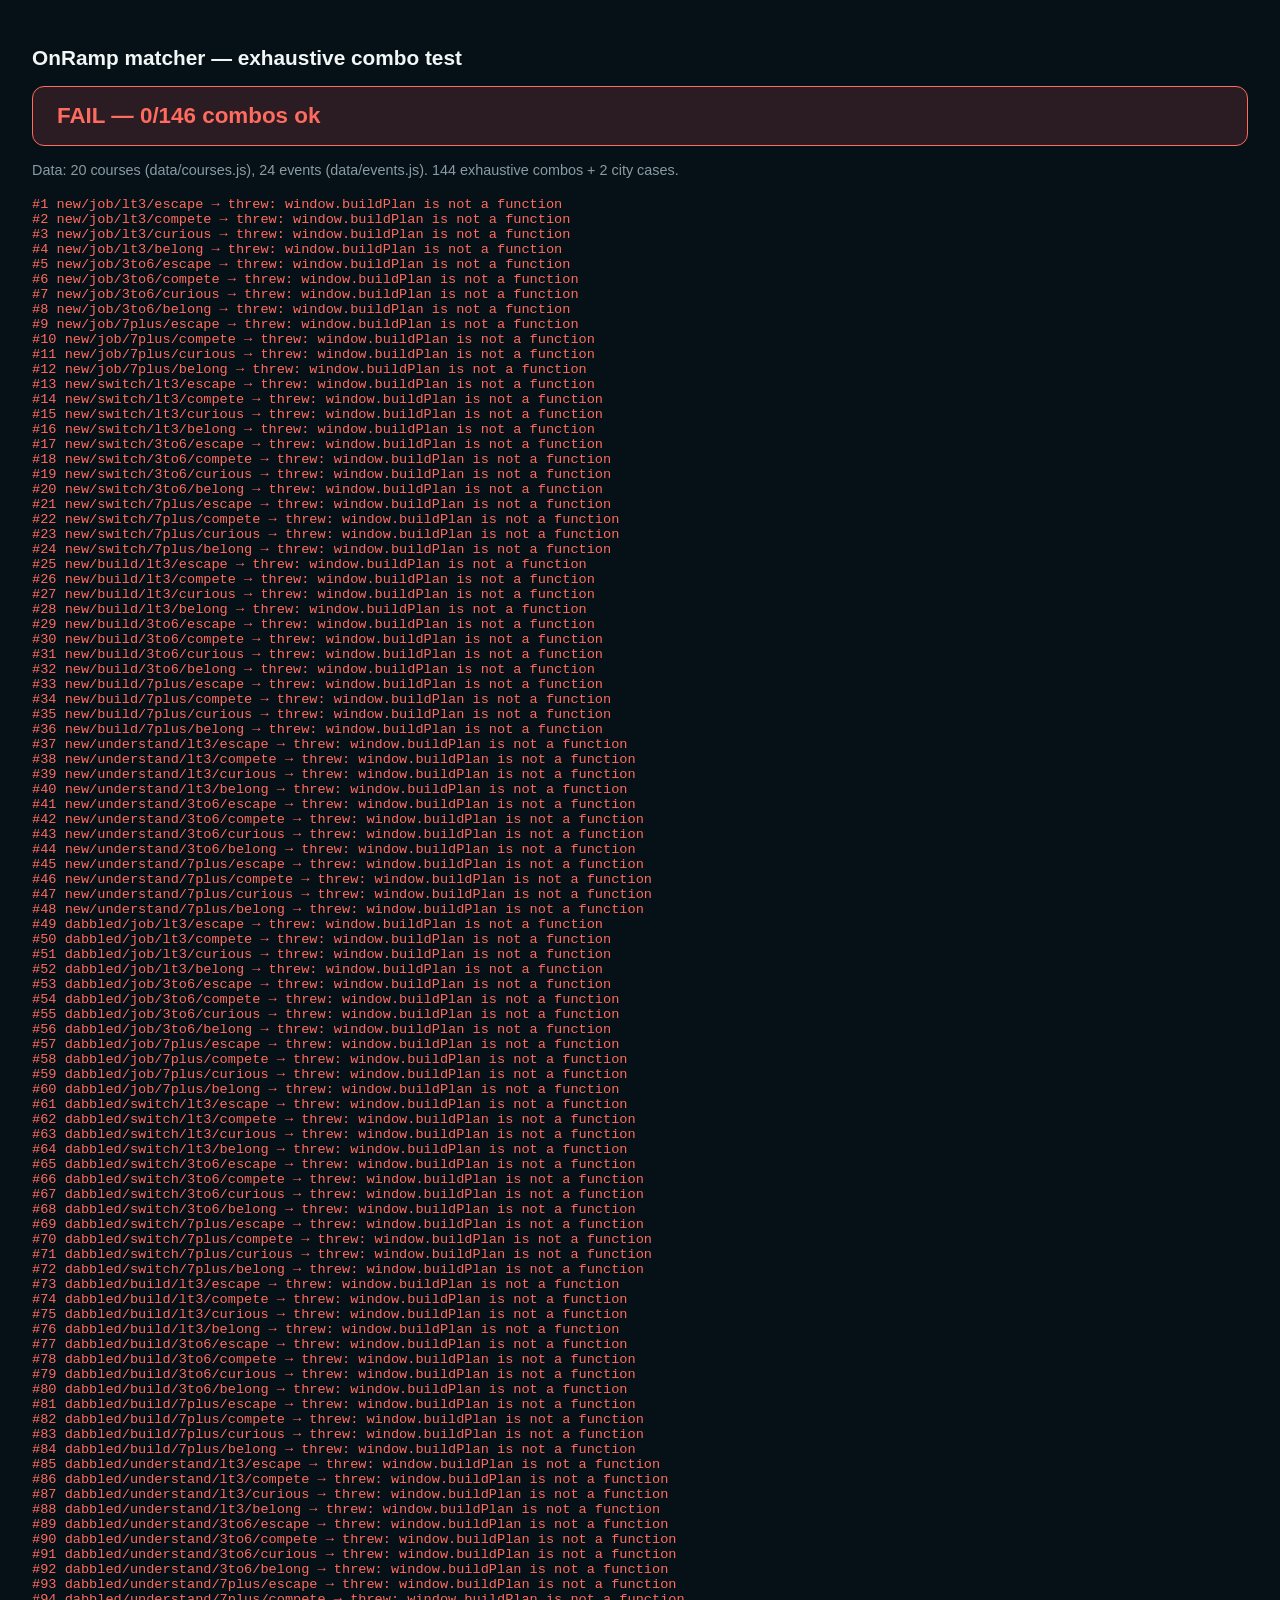
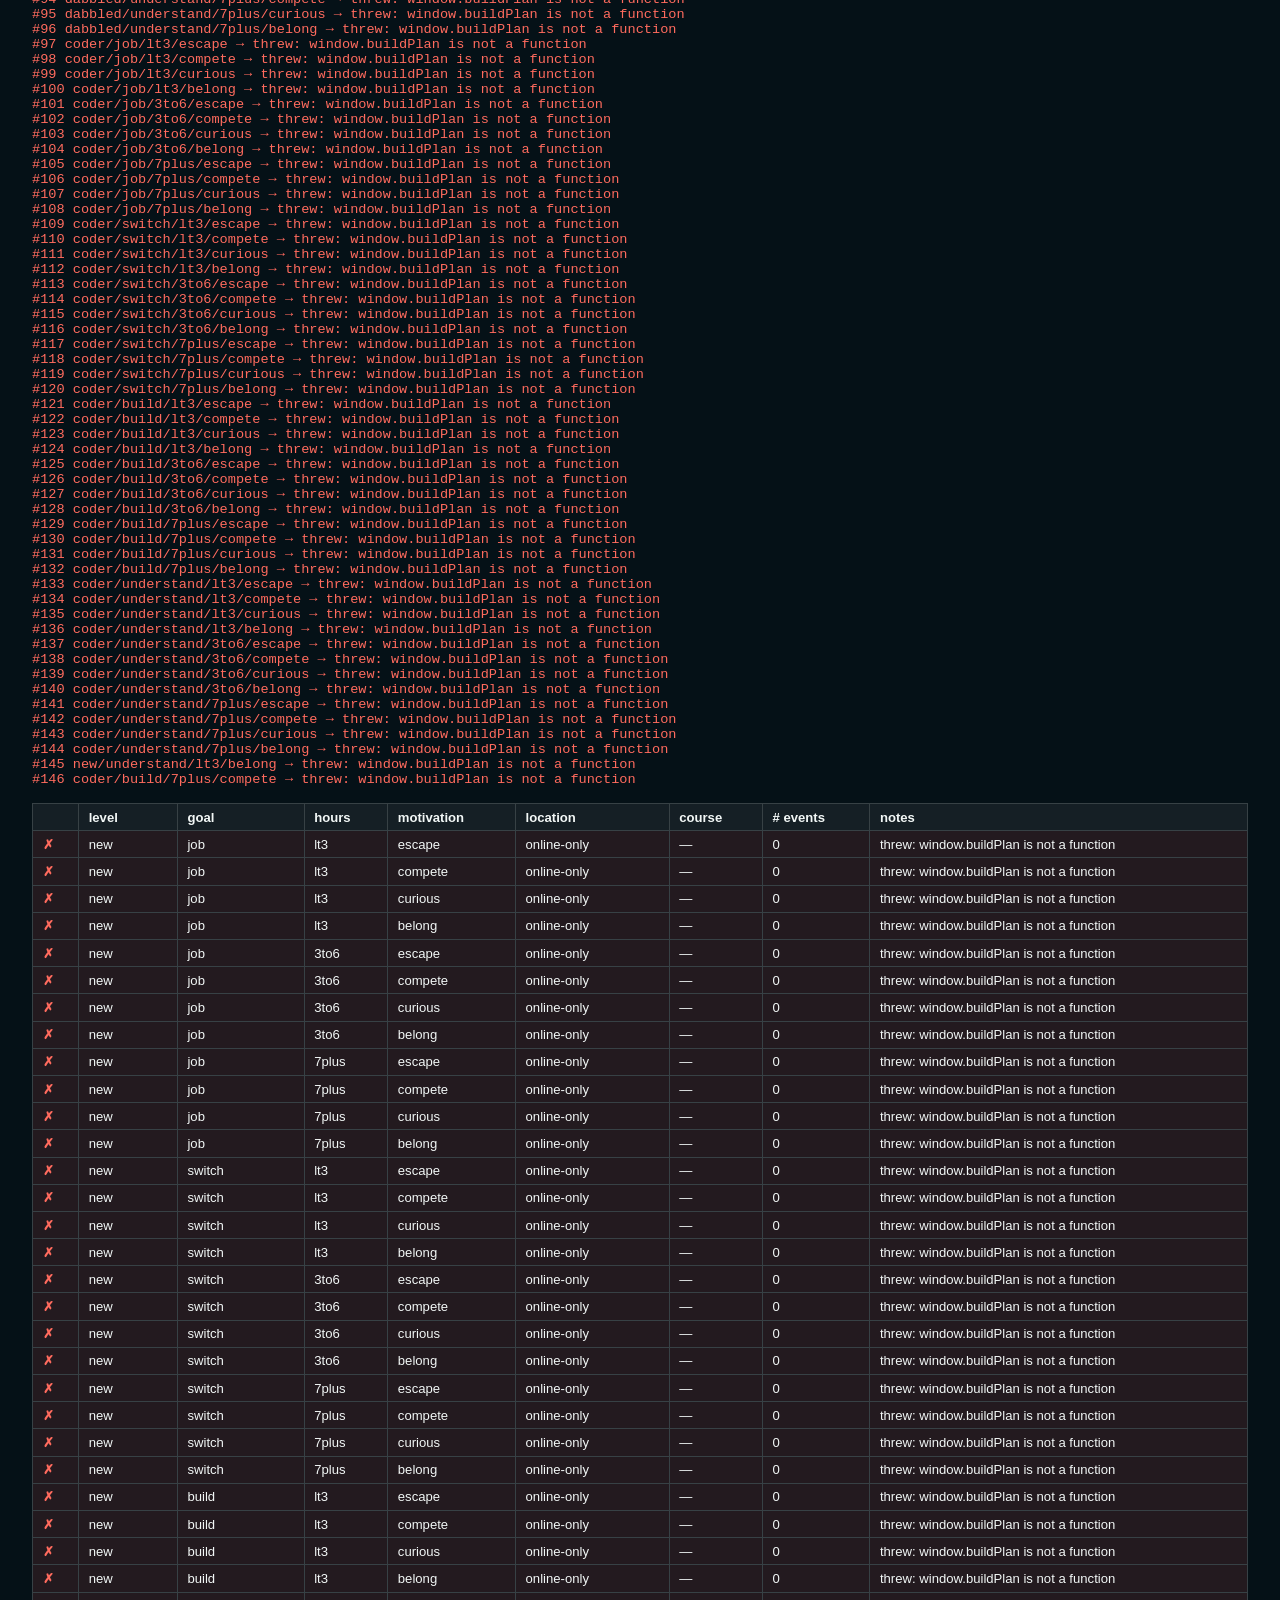
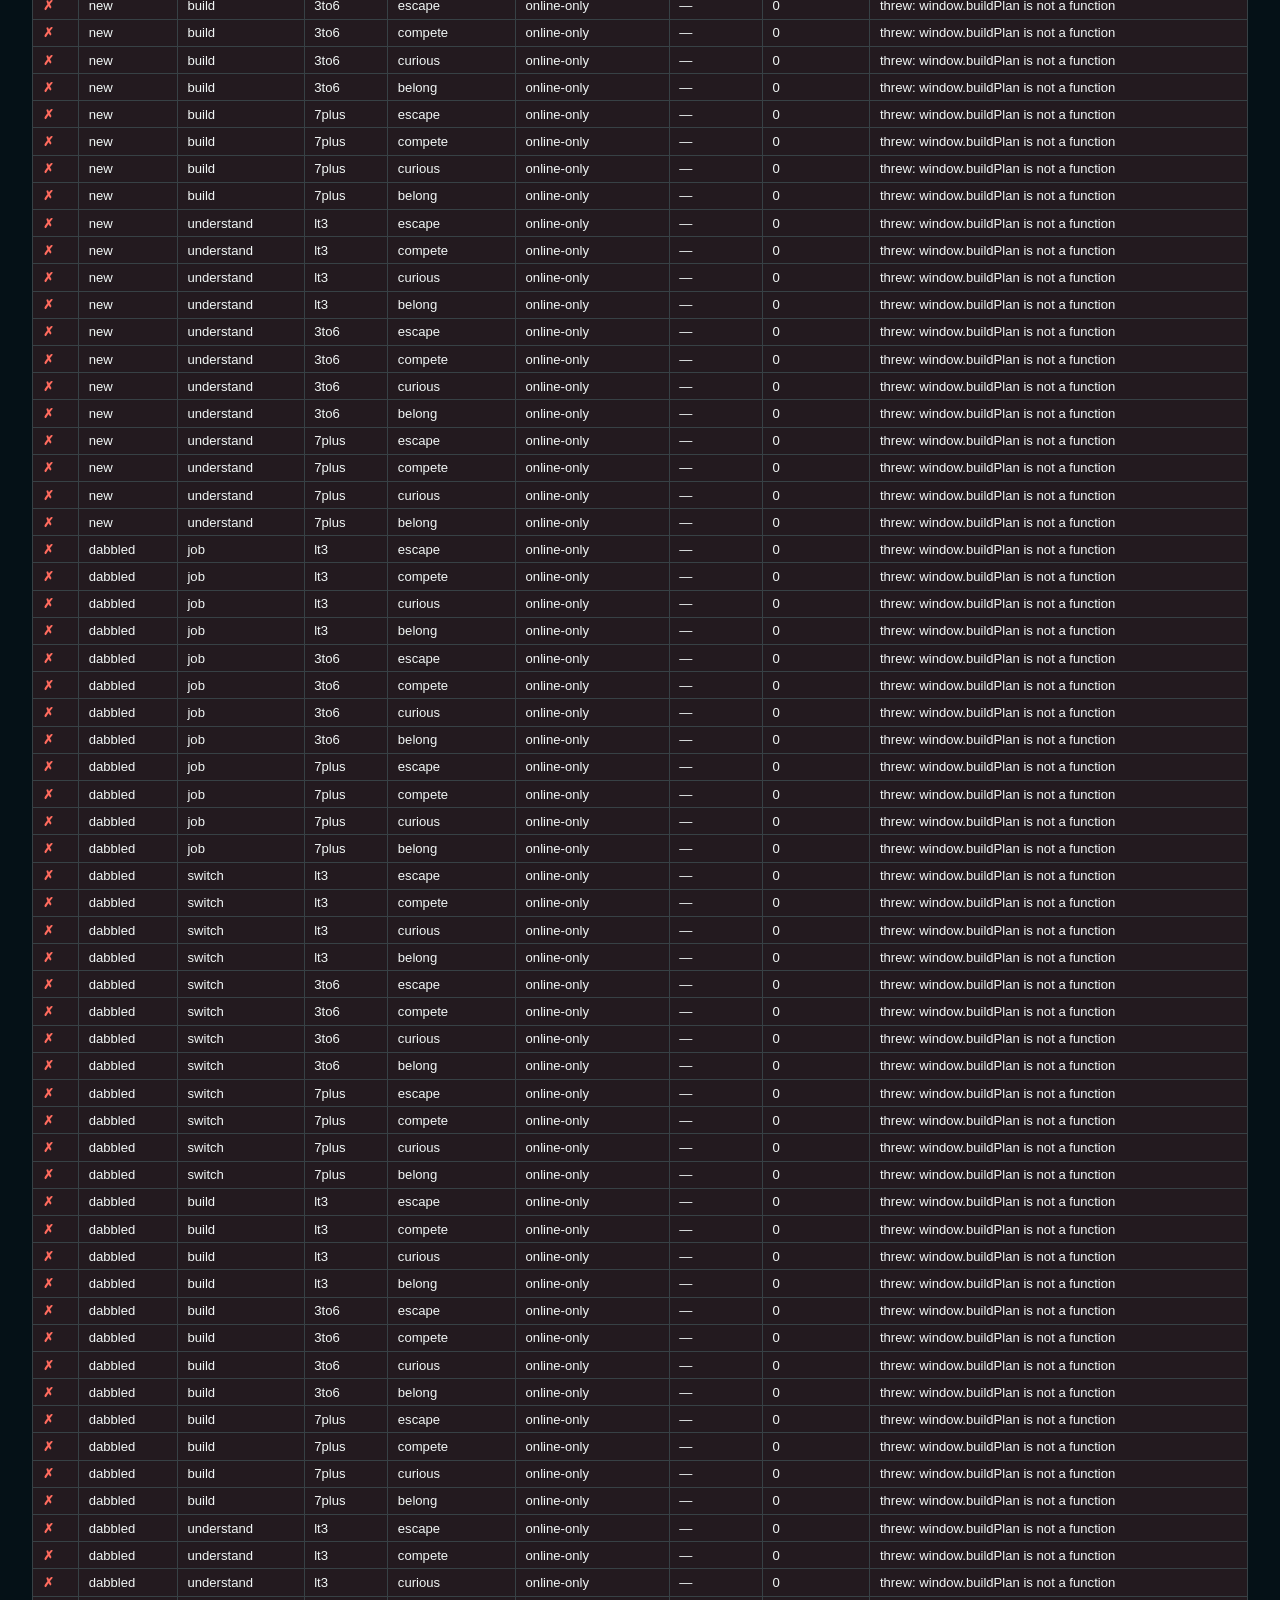
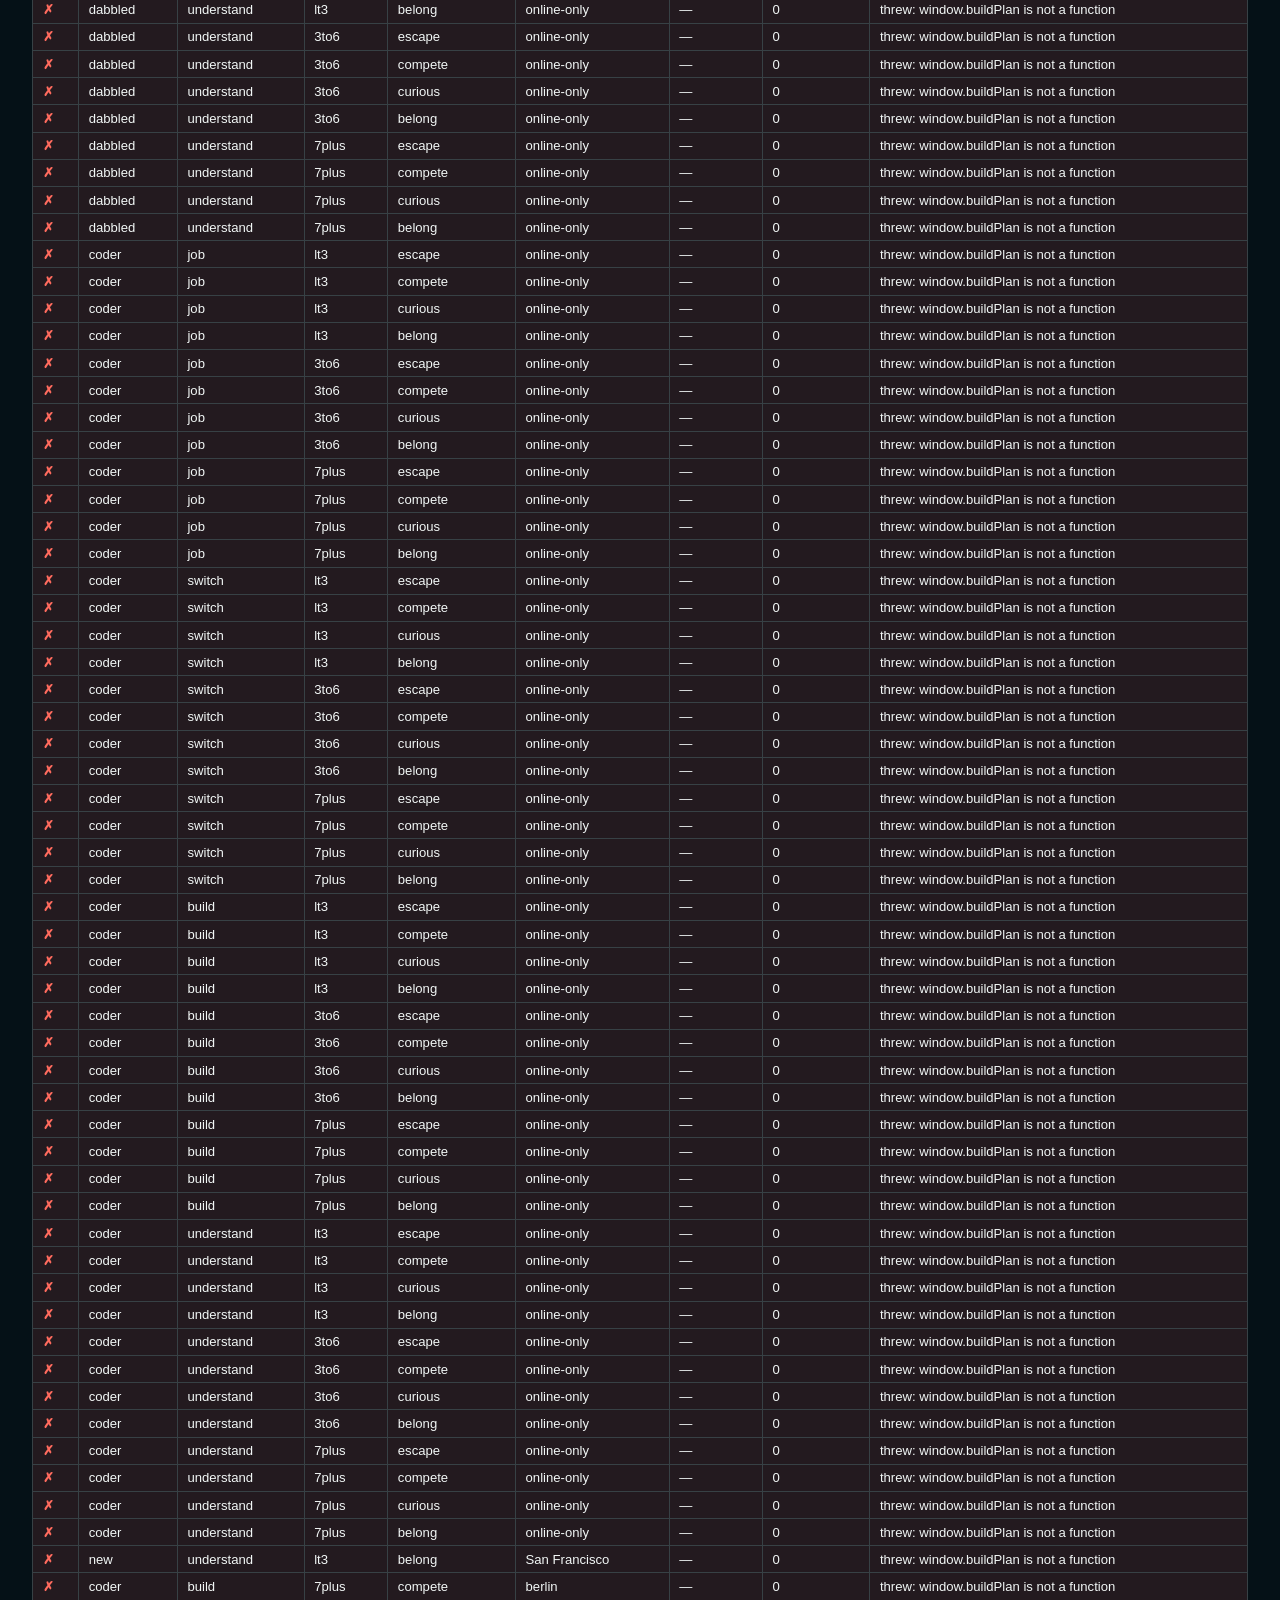
==== test/matcher-test.html @ 279f54ee "Merge pull request #1 from vanshul2304/hero-redesign-button-changes Hero redesign & button changes" ====
<!DOCTYPE html>
<html lang="en">
<head>
  <meta charset="utf-8">
  <meta name="viewport" content="width=device-width, initial-scale=1">
  <title>OnRamp — matcher test (all 144 combos)</title>
  <style>
    body { font-family: -apple-system, BlinkMacSystemFont, "Segoe UI", Roboto, sans-serif;
           background: #051117; color: #F2F7F6; padding: 1.5rem; }
    h1 { font-size: 1.3rem; margin-bottom: 1rem; }
    #banner { padding: 1rem 1.5rem; border-radius: .75rem; font-size: 1.4rem; font-weight: 800; margin-bottom: 1rem; }
    #banner.pass { background: rgba(122,226,207,.15); color: #7AE2CF; border: 1px solid #7AE2CF; }
    #banner.fail { background: rgba(255,94,94,.15); color: #FF6B5E; border: 1px solid #FF6B5E; }
    .meta { color: #8A9BA3; margin-bottom: 1.2rem; font-size: .9rem; }
    table { border-collapse: collapse; width: 100%; font-size: .82rem; }
    th, td { border: 1px solid #374145; padding: .35rem .6rem; text-align: left; }
    th { background: #151F25; }
    tr.ok td:first-child { color: #7AE2CF; }
    tr.bad { background: rgba(255,94,94,.12); }
    tr.bad td:first-child { color: #FF6B5E; font-weight: 700; }
    .fails { margin: 1rem 0; color: #FF6B5E; white-space: pre-wrap; font-family: monospace; font-size: .85rem; }
  </style>
</head>
<body>
  <h1>OnRamp matcher — exhaustive combo test</h1>
  <div id="banner">Running…</div>
  <div class="meta" id="meta"></div>
  <div class="fails" id="fails"></div>
  <table id="results">
    <thead><tr><th></th><th>level</th><th>goal</th><th>hours</th><th>motivation</th><th>location</th><th>course</th><th># events</th><th>notes</th></tr></thead>
    <tbody></tbody>
  </table>

  <script src="../data/courses.js"></script>
  <script src="../data/events.js"></script>
  <script src="../js/matcher.js"></script>
  <script src="../js/app.js"></script><!-- no #app here: app.js boots nothing without it -->
  <script>
    var COURSES = window.COURSES || [];
    var EVENTS  = window.EVENTS || [];

    var LEVELS = ['new', 'dabbled', 'coder'];
    var GOALS = ['job', 'switch', 'build', 'understand'];
    var HOURS = ['lt3', '3to6', '7plus'];
    var MOTS = ['escape', 'compete', 'curious', 'belong'];

    var cases = [];
    LEVELS.forEach(function (level) { GOALS.forEach(function (goal) { HOURS.forEach(function (hours) { MOTS.forEach(function (motivation) {
      cases.push({ level: level, goal: goal, hours: hours, motivation: motivation, location: { city: null, onlineOnly: true } });
    }); }); }); });
    // a couple of city cases on top of the 144
    cases.push({ level: 'new', goal: 'understand', hours: 'lt3', motivation: 'belong', location: { city: 'San Francisco', onlineOnly: false } });
    cases.push({ level: 'coder', goal: 'build', hours: '7plus', motivation: 'compete', location: { city: 'berlin', onlineOnly: false } });

    var tbody = document.querySelector('#results tbody');
    var failures = [];
    var passCount = 0;

    cases.forEach(function (a, i) {
      var notes = [];
      var plan = null;
      try { plan = window.buildPlan(a, COURSES, EVENTS); }
      catch (e) { notes.push('threw: ' + e.message); }

      if (plan) {
        if (!plan.course) notes.push('course is null');
        else if (plan.course.levels.indexOf(a.level) === -1) notes.push('course level violates answers.level');
        if (!plan.events || plan.events.length < 2) notes.push('fewer than 2 events');
        if (!plan.why || !plan.why.course) notes.push('missing course why-line');
        (plan.events || []).forEach(function (e) {
          if (!plan.why.events[e.id]) notes.push('missing why-line for event ' + e.id);
        });
      }

      var ok = notes.length === 0;
      if (ok) passCount++;
      else failures.push('#' + (i + 1) + ' ' + [a.level, a.goal, a.hours, a.motivation].join('/') + ' → ' + notes.join('; '));

      var tr = document.createElement('tr');
      tr.className = ok ? 'ok' : 'bad';
      tr.innerHTML = '<td>' + (ok ? '✓' : '✗') + '</td><td>' + a.level + '</td><td>' + a.goal + '</td><td>' + a.hours +
        '</td><td>' + a.motivation + '</td><td>' + (a.location.city || 'online-only') +
        '</td><td>' + (plan && plan.course ? plan.course.id : '—') +
        '</td><td>' + (plan && plan.events ? plan.events.length : 0) +
        '</td><td>' + (notes.join('; ') || '') + '</td>';
      tbody.appendChild(tr);
    });

    var banner = document.getElementById('banner');
    var allPass = failures.length === 0;
    banner.textContent = (allPass ? 'PASS' : 'FAIL') + ' — ' + passCount + '/' + cases.length + ' combos ok';
    banner.className = allPass ? 'pass' : 'fail';
    document.getElementById('meta').textContent =
      'Data: ' + COURSES.length + ' courses (data/courses.js), ' +
      EVENTS.length + ' events (data/events.js). ' +
      '144 exhaustive combos + ' + (cases.length - 144) + ' city cases.';
    document.getElementById('fails').textContent = failures.join('\n');
  </script>
</body>
</html>
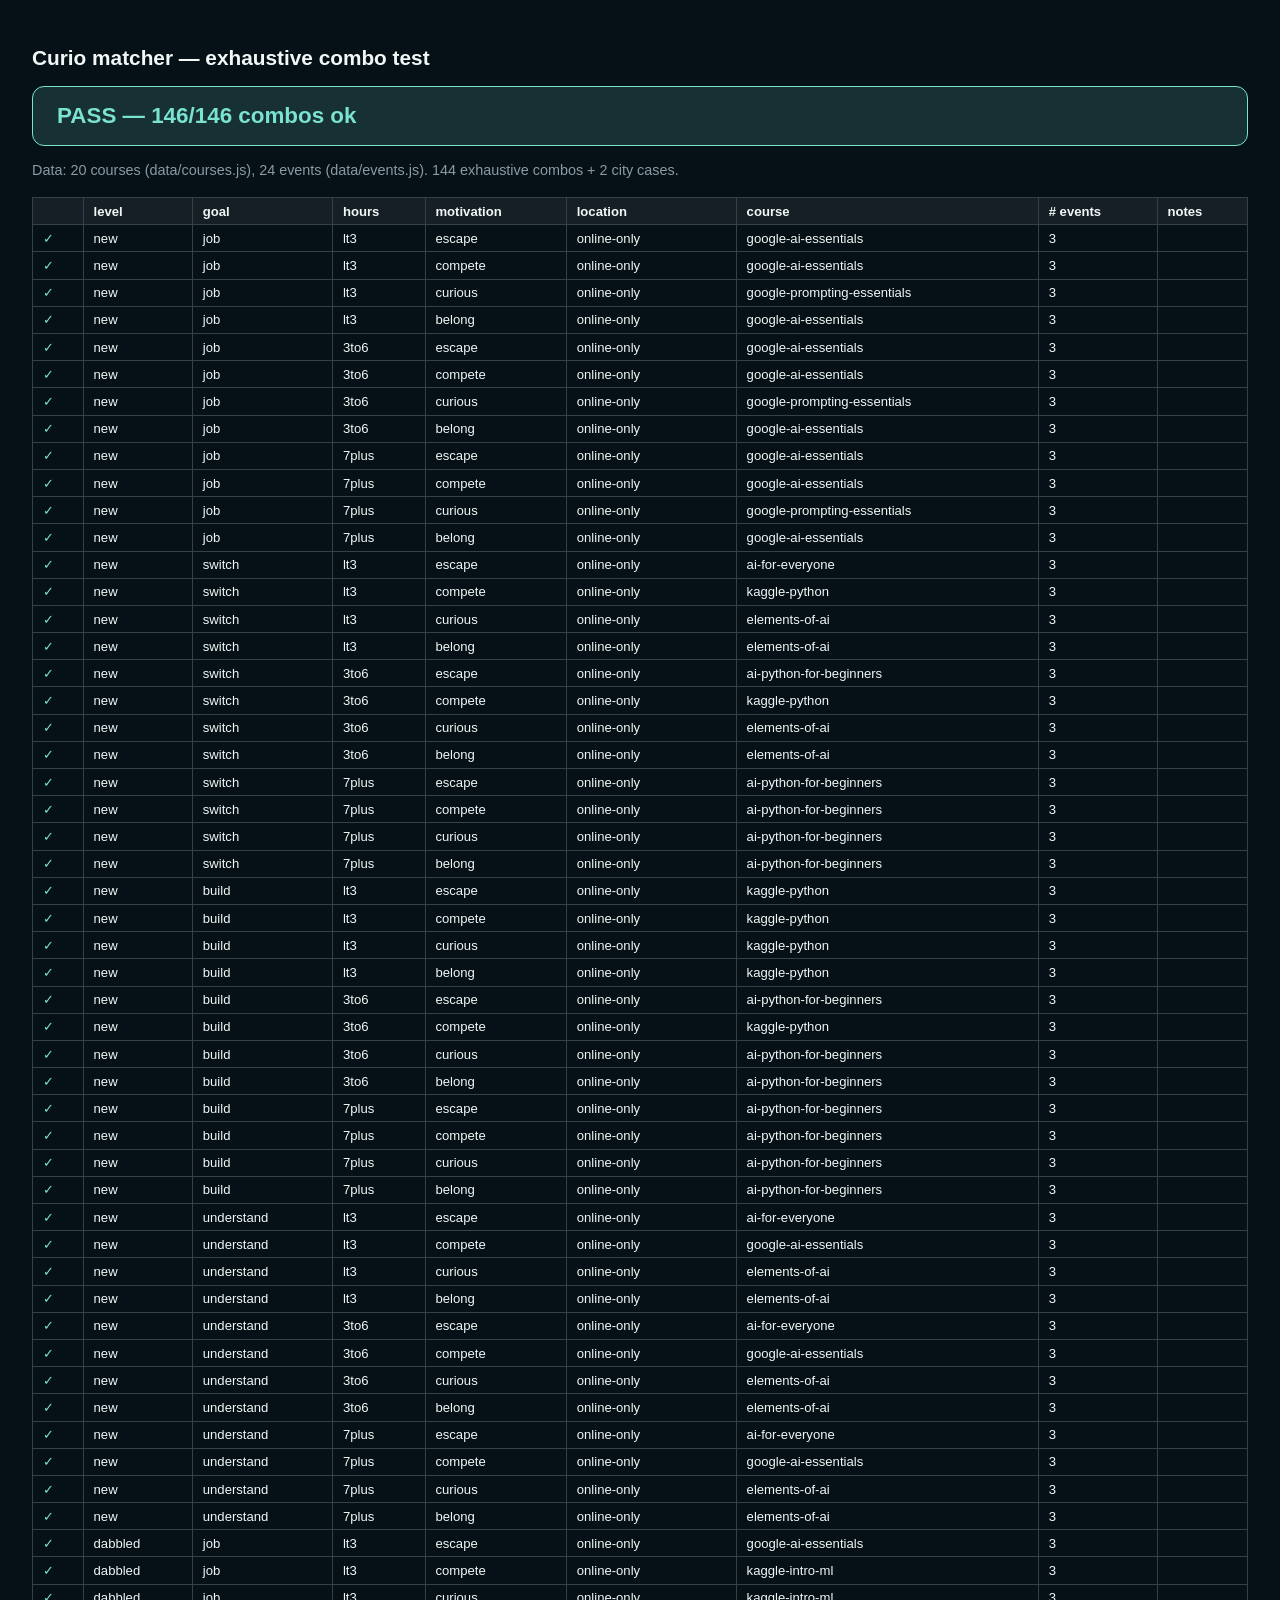
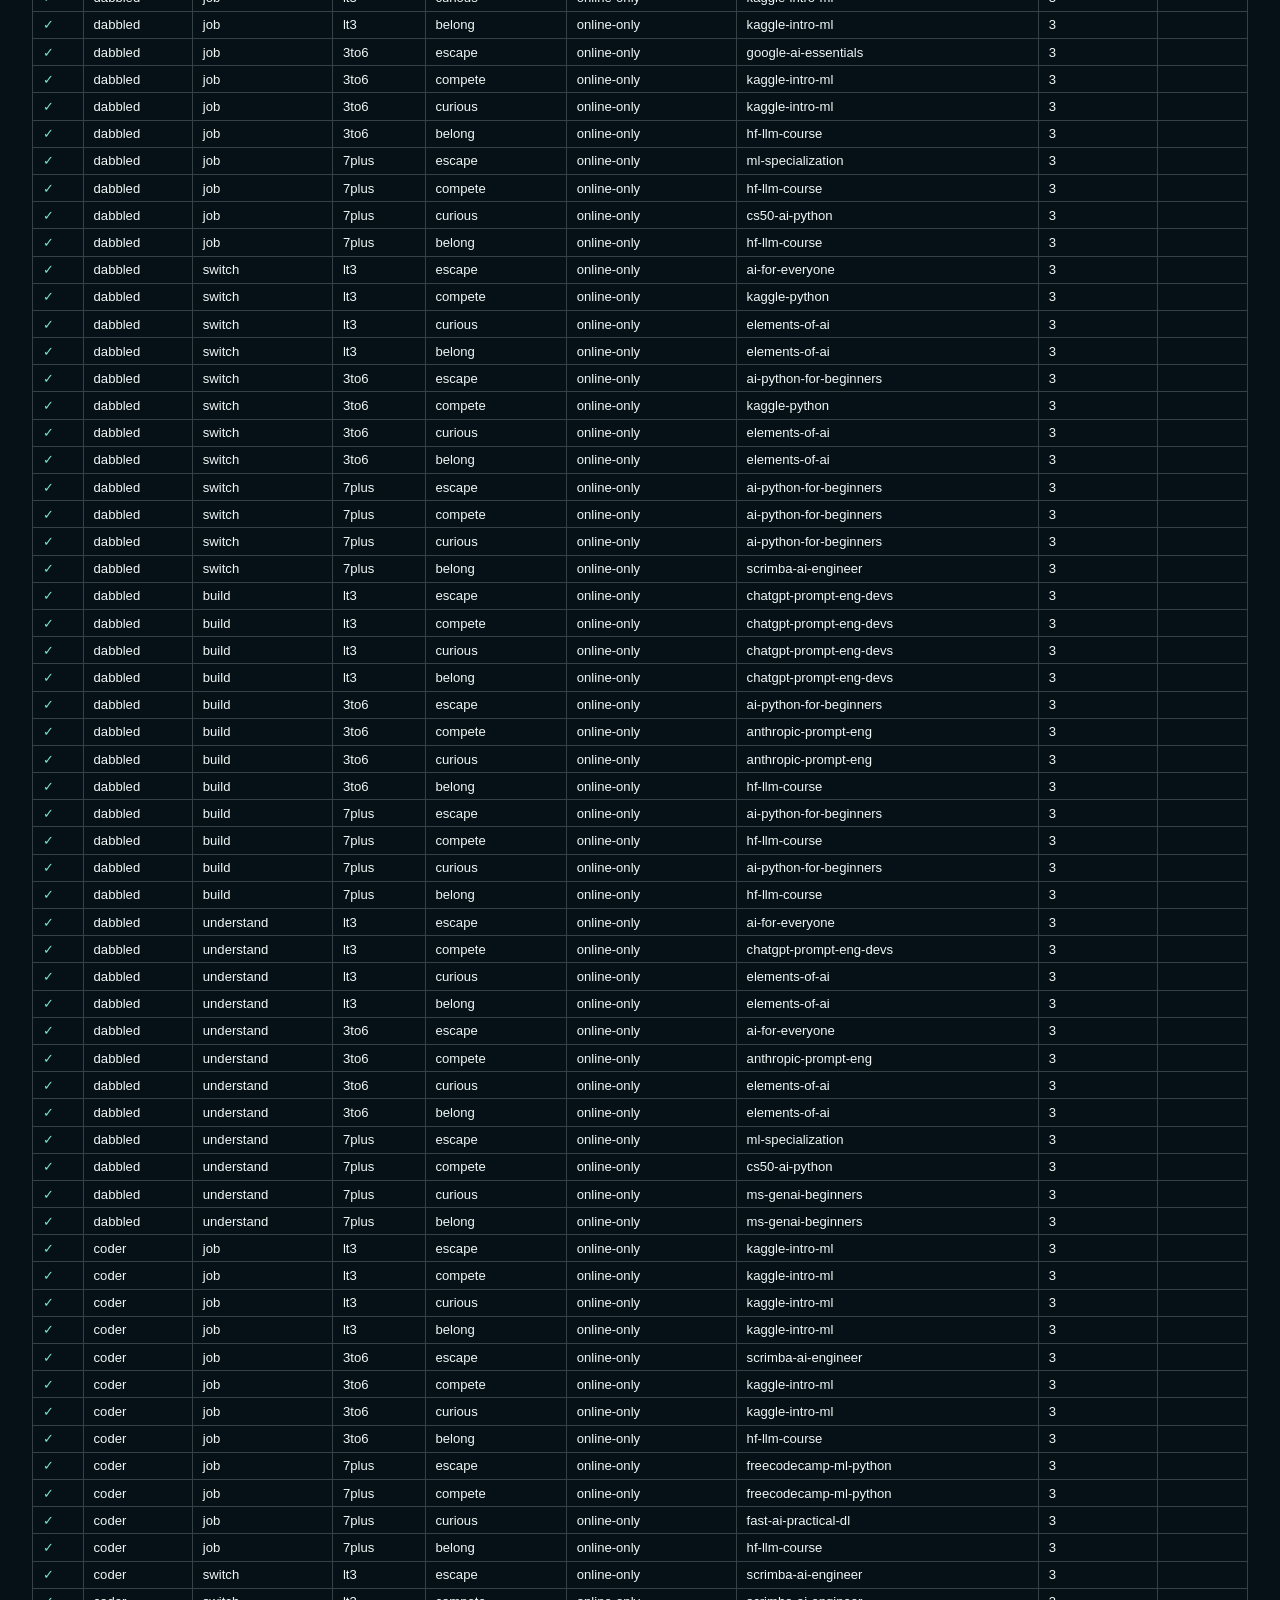
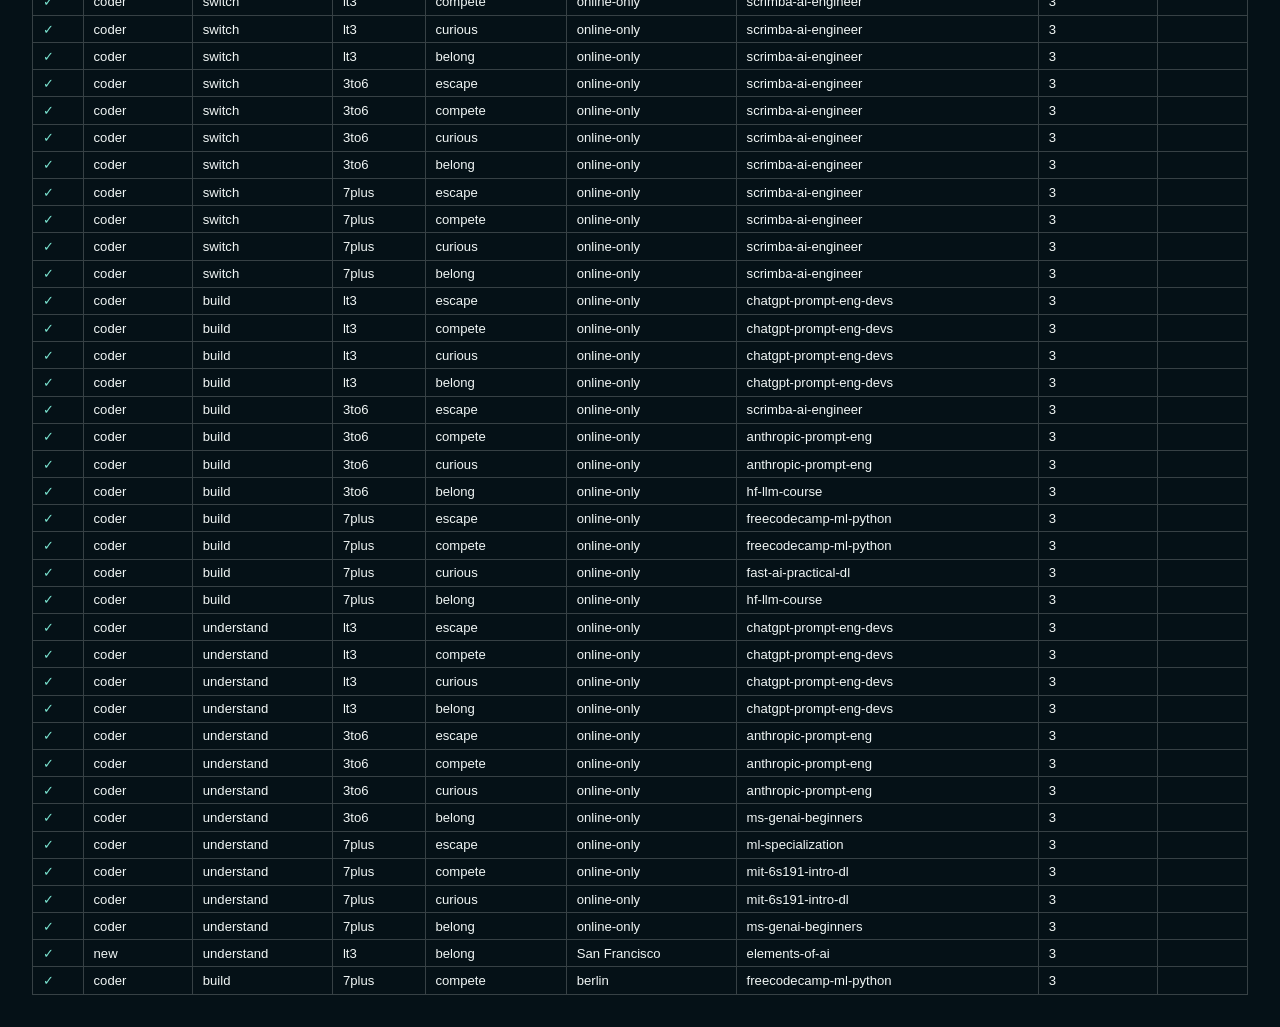
==== commit a7e33ecc: "Rebrand OnRamp to Curio - Rename product OnRamp -> Curio across UI copy, docs, and file-header   com" ====
--- a/test/matcher-test.html
+++ b/test/matcher-test.html
@@ -3,7 +3,7 @@
 <head>
   <meta charset="utf-8">
   <meta name="viewport" content="width=device-width, initial-scale=1">
-  <title>OnRamp — matcher test (all 144 combos)</title>
+  <title>Curio — matcher test (all 144 combos)</title>
   <style>
     body { font-family: -apple-system, BlinkMacSystemFont, "Segoe UI", Roboto, sans-serif;
            background: #051117; color: #F2F7F6; padding: 1.5rem; }
@@ -22,7 +22,7 @@
   </style>
 </head>
 <body>
-  <h1>OnRamp matcher — exhaustive combo test</h1>
+  <h1>Curio matcher — exhaustive combo test</h1>
   <div id="banner">Running…</div>
   <div class="meta" id="meta"></div>
   <div class="fails" id="fails"></div>
